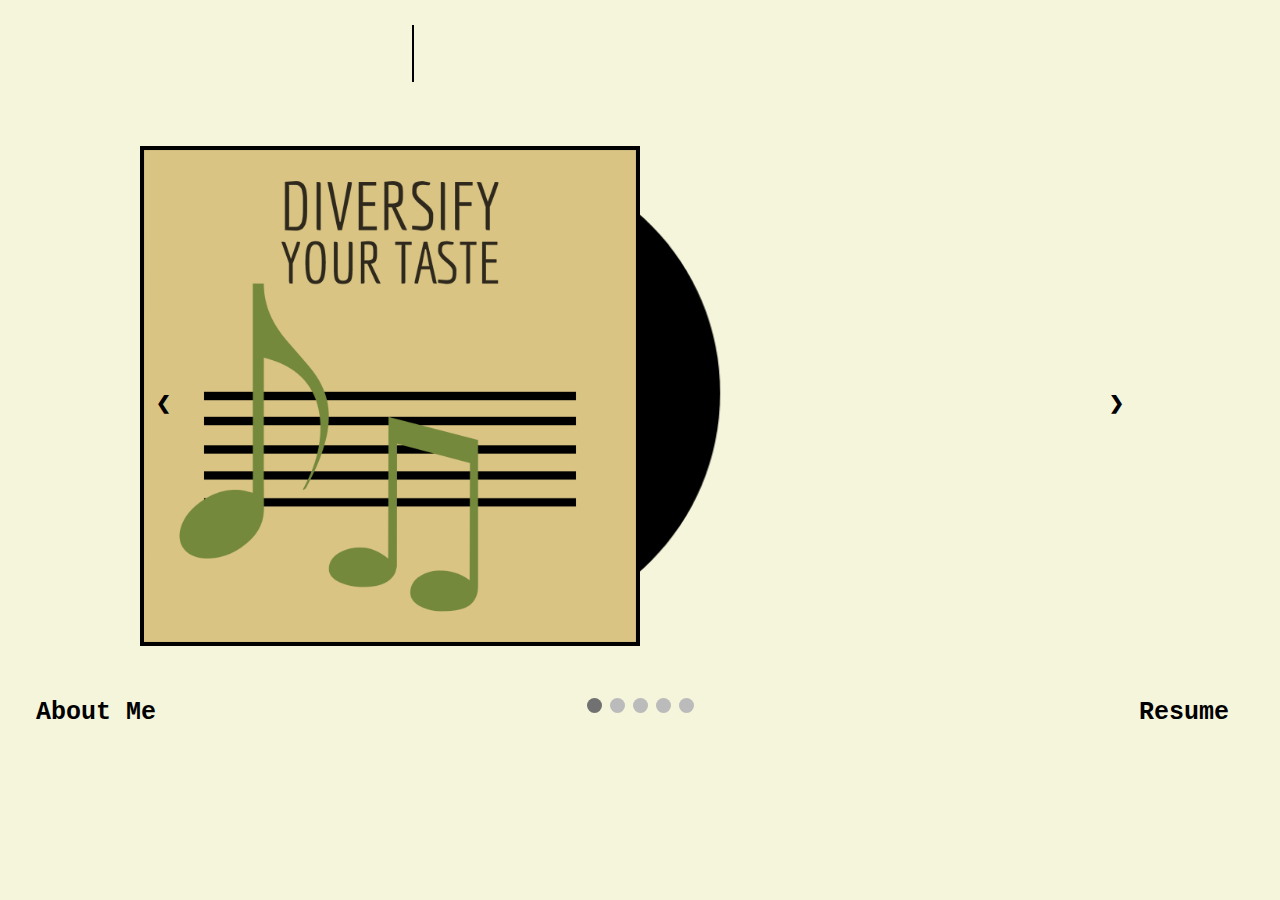
==== index.html @ f2f78a54 "Update index.html" ====
<!DOCTYPE html>
<html lang="en">
<head>
    <meta charset="UTF-8">
    <meta name="viewport" content="width=device-width, initial-scale=1.0">
    <title>John Buergler</title>
    <link rel="stylesheet" href="Design/style.css">
    <link rel="icon" type="image/x-icon" href="Resources/record.png">

</head>
<body>
<div style="vertical-align: center; margin: auto; align-content: center; justify-content: center">
<div class="type-container">
    <div class="typed-out">
        Choose a track!
    </div>
</div>
</div>
<div class="slideshow-container">
    <div class="box fade">
        <div class="container">
            <a href="ProjectPages/DiversifyYourTaste.html">
                <img src="Resources/record.png", class="record">
            </a>
            <img src="Resources/diversifyYourTaste-1.png", class="cover">
            <div class="overlay" style="background-color: moccasin">
                <div class="genre" style="font-size: 50px"><strong>Genres:</strong><br>
                </div>
                <div class="text" style="font-size: 35px">
                    Python<br><br>
                    Data Science<br><br>
                    Machine Learning</div>
            </div>
        </div>
    </div>
    <div class="box fade">
        <div class="container">
                <a href="ProjectPages/animator.html">
                    <img src="Resources/record.png", class="record">
                </a>        <img src="Resources/animator-1.png", class="cover">
            <div class="overlay" style="background-color: steelblue">
                <div class="genre" style="font-size: 50px"><strong>Genres:</strong><br>
                </div>
                <div class="text" style="font-size: 35px;">
                    <br>Java<br><br>
                    Object-Oriented Programming<br><br>
                </div>
            </div>
        </div>
    </div>
    <div class="box fade">
        <div class="container">
            <a href="ProjectPages/gameRecEngine.html">
                <img src="Resources/record.png", class="record">
            </a>
            <img src="Resources/game%20recommendation%20engine-1.png", class="cover">
            <div class="overlay" style="background-color: indianred">
                <div class="genre" style="font-size: 50px"><strong>Genres:</strong><br>
                </div>
                <div class="text", style="font-size: 35px">
                    Java<br><br>
                    Object-Oriented Programming<br><br></div>
            </div>
        </div>
    </div>
    <div class="box fade">
        <div class="container">
                <a href="https://github.com/john-buergler/Freecell", target="_blank">
                    <img src="Resources/record.png", class="record">
                </a>
                <img src="Resources/Freecell-1.png", class="cover">
            <div class="overlay" style="background-color: indianred">
                <div class="genre" style="font-size: 50px"><strong>Genres:</strong><br>
                </div>
                <div class="text", style="font-size: 35px">
                    Java<br><br>
                    Object-Oriented Programming<br><br></div>
            </div>
        </div>
    </div>
    <div class="box fade">
        <div class="container">
                <a href="https://github.com/john-buergler", target="_blank">
                    <img src="Resources/record.png", class="record">
                </a>
                <img src="Resources/github-1.png", class="cover">
        </div>
    </div>

    <a class="prev" onclick="plusSlides(-1)">❮</a>
    <a class="next" onclick="plusSlides(1)">❯</a>
</div>
<br><br><br><br><br><br>

<div class="button-table">
    <div class="about">
        <a href="ProjectPages/about.html" class="corner-buttons"><b>About Me</b></a>
    </div>
    <div class="dots">
        <div style="text-align:center">
            <span class="dot" onclick="currentSlide(1)"></span>
            <span class="dot" onclick="currentSlide(2)"></span>
            <span class="dot" onclick="currentSlide(3)"></span>
            <span class="dot" onclick="currentSlide(4)"></span>
            <span class="dot" onclick="currentSlide(5)"></span>
        </div>
    </div>
    <div class="resume">
        <a href="https://drive.google.com/file/d/1N1olFQgUlAR1cdcOwTJ95N0ncdki8EwU/view?usp=share_link", target="_blank" class="corner-buttons"><b>Resume</b></a>
    </div>
</div>
</div>
<script src="model.js"></script>
</body>
</html>
---- Design/style.css ----
*,
*::before,
*::after {
}

h1 {
    text-align: center;
}

a:link {
    text-decoration: none;
}

a:visited {
    text-decoration: none;

}

a:hover {
    text-decoration: none;

}

a:after {
    text-decoration: none;

}

.corner-buttons {
    font-size: 25px;
    font-family: "Courier New";
    width: 100%;
    color: black;
}

.button-table {
    display: table-row;
    position: absolute;
    width: 100%;
}

.about {
    display: table-cell;
    width: 15%;
    position: absolute;
    left: 0px;
    justify-content: center;
    display: flex;
    text-align: center;

}

.dots {
    display: table-cell;
    width: 70%;
    position: absolute;
    left: 15%;
}

.resume {
    display: table-cell;
    width: 15%;
    position: absolute;
    right: 0px;
    justify-content: center;
    display: flex;
    text-align: center;
}

@keyframes slideOut {
    to {
        transform: translateX(80%);
    }
}

.container {
    position: relative;
    width: 100%;
}

.record {
    height: 100%;
    width: 50%;
    left: 0;
    position: relative;
    transition: 500ms;
}

.record:hover {
    transform: translateX(80%);
    transition: 500ms;
    animation-iteration-count: 1;
    animation-fill-mode: forwards;
}

.genre {
    color: black;
    font-size: 23px;
    position: absolute;
    top: 20%;
    left: 50%;
    -webkit-transform: translate(-50%, -50%);
    -ms-transform: translate(-50%, -50%);
    transform: translate(-50%, -50%);
    text-align: center;
}

.cover {
    position: relative;
    height: 100%;
    width: 50%;
    background-color: darkcyan;
    opacity: 1;
}
.record {
    position: absolute;
    height: 98%;
    width: 49%;
    left: 10%;
}

.slideshow-container {
    top: 60px;
    max-width: 1000px;
    position: relative;
    margin: auto;
}

.text {
    color: black;
    font-size: 20px;
    position: absolute;
    top: 57%;
    left: 50%;
    -webkit-transform: translate(-50%, -50%);
    -ms-transform: translate(-50%, -50%);
    transform: translate(-50%, -50%);
    text-align: center;
}

.box {
    width: 100%;
    height: 50%;
    background-color: beige;
    display: none;
}

.overlay {
    position: absolute;
    border-style: solid;
    top: 0;
    bottom: 0;
    left: 0;
    right: 0;
    height: 100%;
    width: 50%;
    opacity: 0;
    transition: .2s ease;
}

body {
    background: beige;
    font-family: "TeX Gyre Schola", "New Century Schoolbook", Serif;
    font-family: "TeX Gyre Schola", "New Century Schoolbook", Serif;
    margin: auto;
}

.title {
    font-family: "Courier New";
    font-size: 50px;
}

/* The dots/bullets/indicators */
.dot {
    cursor: pointer;
    height: 15px;
    width: 15px;
    margin: 0 2px;
    background-color: #bbb;
    border-radius: 50%;
    display: inline-block;
    transition: background-color 0.2s ease;
}

.active, .dot:hover {
    background-color: #717171;
}

/* Fading animation */
.fade {
    animation-name: fade;
    animation-duration: 0.2s;
}

@keyframes fade {
    from {opacity: .4}
    to {opacity: 1}
}

/* Next & previous buttons */
.prev, .next {
    cursor: pointer;
    position: absolute;
    top: 50%;
    width: auto;
    padding: 16px;
    margin-top: -22px;
    color: black;
    font-weight: bold;
    font-size: 18px;
    transition: 0.2s ease;
    border-radius: 0 3px 3px 0;
    user-select: none;
}

/* Position the "next button" to the right */
.next {
    right: 0;
    border-radius: 3px 0 0 3px;
}

/* On hover, add a black background color with a little bit see-through */
.prev:hover, .next:hover {
    background-color: burlywood;
}

/* TypeWriter header*/

.typed-out {
    overflow: hidden;
    border-right: .05em solid black;
    white-space: nowrap;
    font-size: 50px;
    font-family: "Courier New";
    width: 0;
    animation:
            typing 1s steps(35, end) forwards,
            blink .8s infinite;
    animation-delay: 1.5s;
}

.type-container {
    display: inline-block;
    position: relative;
    margin: auto;
    left: calc(50% - 227.54px);
    padding-top: 25px;
}

@keyframes typing {
    from { width: 0 }
    to { width: 100% }
}

@keyframes blink {
    from {
        border-color: transparent
    }
    to {
        border-color: black;
    }
}
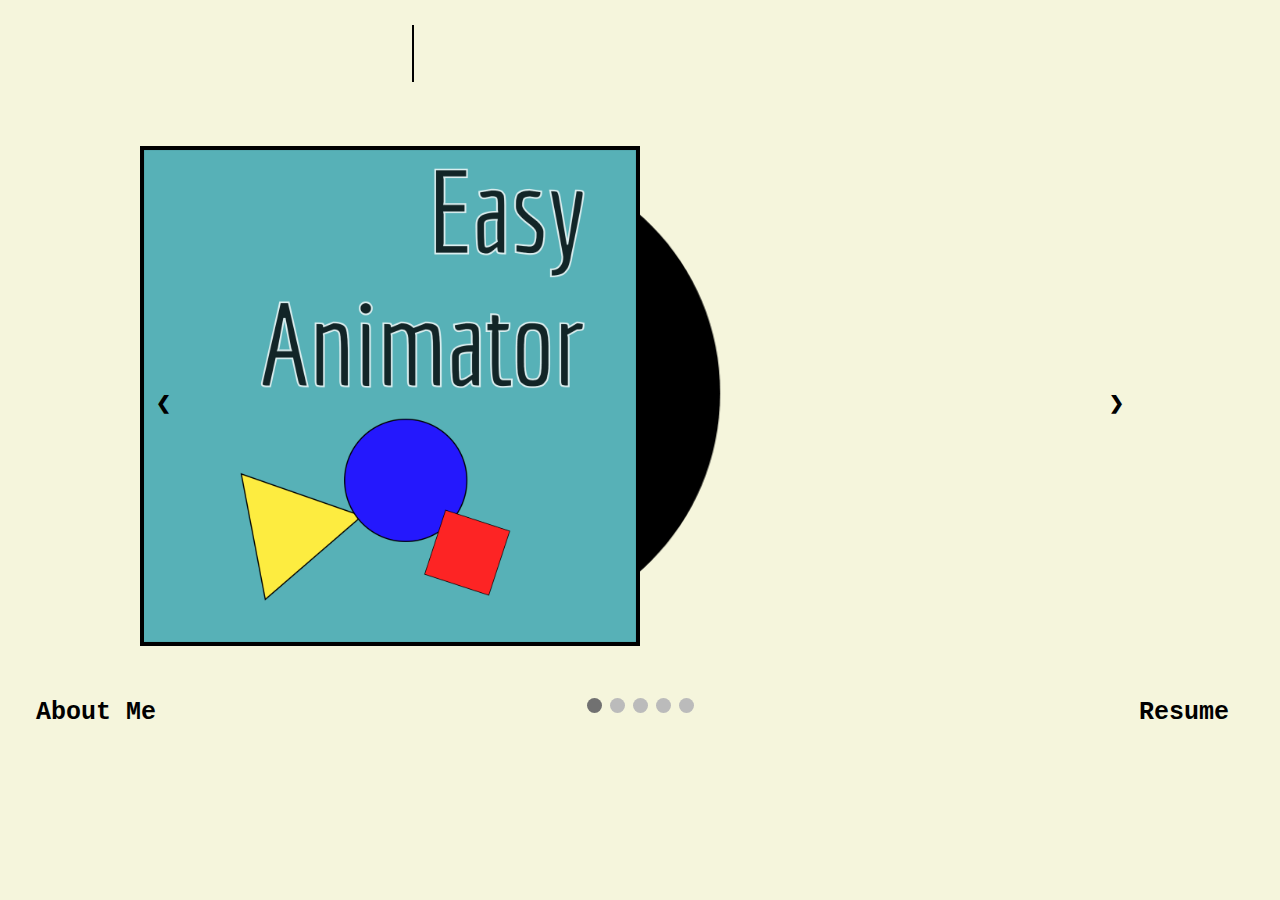
==== commit 09fac66f: "reorder" ====
--- a/index.html
+++ b/index.html
@@ -9,7 +9,7 @@
 
 </head>
 <body>
-<div style="vertical-align: center; margin: auto; align-content: center; justify-content: center">
+<div style="vertical-align: center; margin: auto; align-content: center; justify-content: center;">
 <div class="type-container">
     <div class="typed-out">
         Choose a track!
@@ -17,6 +17,21 @@
 </div>
 </div>
 <div class="slideshow-container">
+    <div class="box fade">
+        <div class="container">
+                <a href="ProjectPages/animator.html">
+                    <img src="Resources/record.png", class="record">
+                </a>        <img src="Resources/animator-1.png", class="cover">
+            <div class="overlay" style="background-color: steelblue">
+                <div class="genre" style="font-size: 50px"><strong>Genres:</strong><br>
+                </div>
+                <div class="text" style="font-size: 35px;">
+                    <br>Java<br><br>
+                    Object-Oriented Programming<br><br>
+                </div>
+            </div>
+        </div>
+    </div>
     <div class="box fade">
         <div class="container">
             <a href="ProjectPages/DiversifyYourTaste.html">
@@ -30,21 +45,6 @@
                     Python<br><br>
                     Data Science<br><br>
                     Machine Learning</div>
-            </div>
-        </div>
-    </div>
-    <div class="box fade">
-        <div class="container">
-                <a href="ProjectPages/animator.html">
-                    <img src="Resources/record.png", class="record">
-                </a>        <img src="Resources/animator-1.png", class="cover">
-            <div class="overlay" style="background-color: steelblue">
-                <div class="genre" style="font-size: 50px"><strong>Genres:</strong><br>
-                </div>
-                <div class="text" style="font-size: 35px;">
-                    <br>Java<br><br>
-                    Object-Oriented Programming<br><br>
-                </div>
             </div>
         </div>
     </div>
@@ -106,7 +106,7 @@
         </div>
     </div>
     <div class="resume">
-        <a href="https://drive.google.com/file/d/1N1olFQgUlAR1cdcOwTJ95N0ncdki8EwU/view?usp=share_link", target="_blank" class="corner-buttons"><b>Resume</b></a>
+        <a href="https://docs.google.com/document/d/1iJ5OZH0LTAn86zqJxmFVtcz496lvCIes3xhpGj5lBFs/edit?usp=share_link", target="_blank" class="corner-buttons"><b>Resume</b></a>
     </div>
 </div>
 </div>
--- a/Design/style.css
+++ b/Design/style.css
@@ -65,6 +65,7 @@
     justify-content: center;
     display: flex;
     text-align: center;
+    padding-bottom: 20px;
 }
 
 @keyframes slideOut {
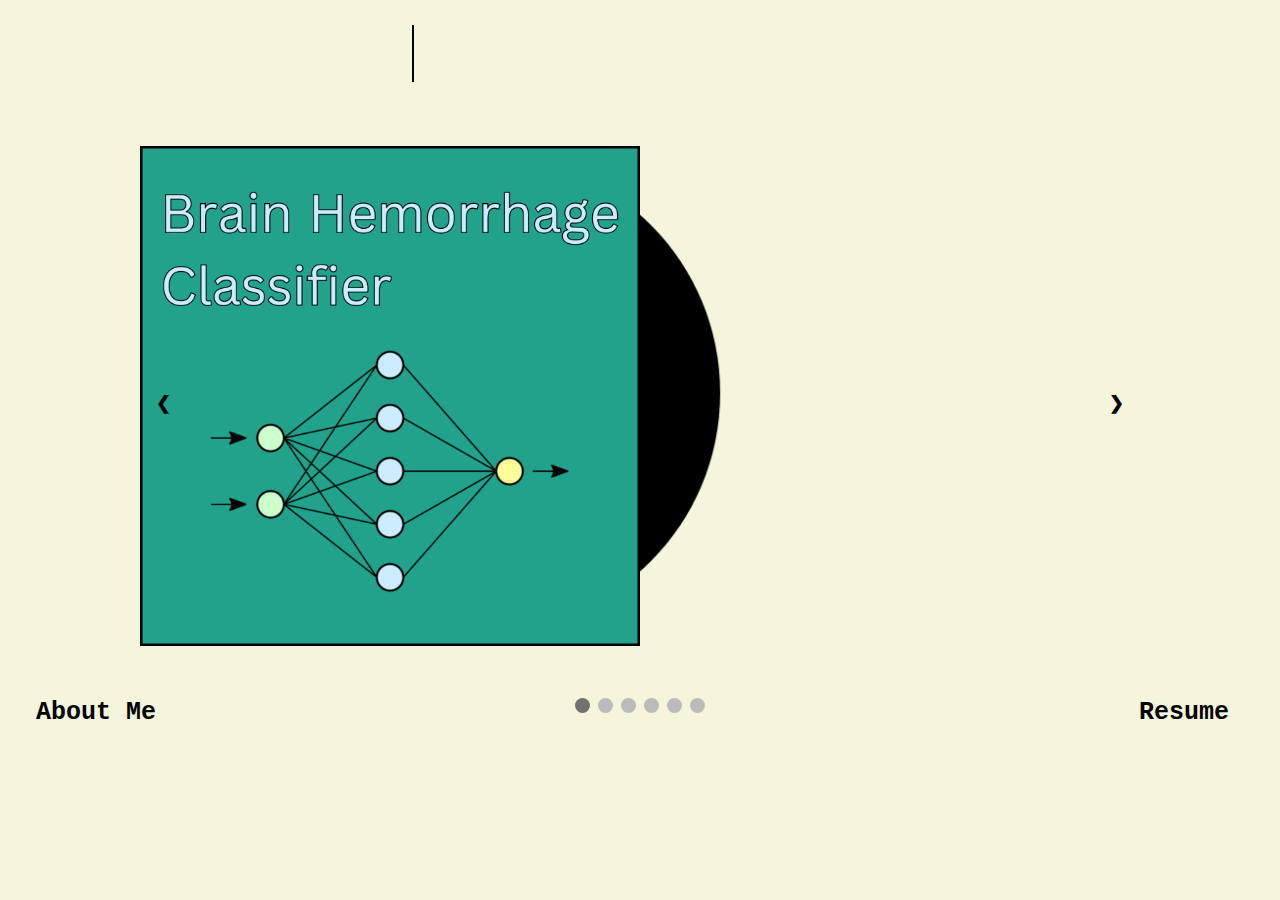
==== commit 1ec8ba6e: "new pages for updated projects" ====
--- a/index.html
+++ b/index.html
@@ -19,22 +19,37 @@
 <div class="slideshow-container">
     <div class="box fade">
         <div class="container">
-                <a href="ProjectPages/animator.html">
-                    <img src="Resources/record.png", class="record">
-                </a>        <img src="Resources/animator-1.png", class="cover">
+            <a href="ProjectPages/BrainScanClassifier.html">
+                <img src="Resources/record.png", class="record">
+            </a>        <img src="Resources/brainHemorrhageCover.png", class="cover">
             <div class="overlay" style="background-color: steelblue">
                 <div class="genre" style="font-size: 50px"><strong>Genres:</strong><br>
                 </div>
                 <div class="text" style="font-size: 35px;">
-                    <br>Java<br><br>
-                    Object-Oriented Programming<br><br>
+                    <br>Python<br><br>
+                    Artificial Intelligence<br><br>
                 </div>
             </div>
         </div>
     </div>
     <div class="box fade">
         <div class="container">
-            <a href="ProjectPages/DiversifyYourTaste.html">
+            <a href="ProjectPages/ChessGarden.html">
+                <img src="Resources/record.png", class="record">
+            </a>        <img src="Resources/chessGardenCover.png", class="cover">
+            <div class="overlay" style="background-color: steelblue">
+                <div class="genre" style="font-size: 50px"><strong>Genres:</strong><br>
+                </div>
+                <div class="text" style="font-size: 35px;">
+                    <br>Python<br><br>
+                    Artificial Intelligence<br><br>
+                </div>
+            </div>
+        </div>
+    </div>
+    <div class="box fade">
+        <div class="container">
+            <a href="https://github.com/john-buergler/Diversify-Your-Taste", target="_blank">
                 <img src="Resources/record.png", class="record">
             </a>
             <img src="Resources/diversifyYourTaste-1.png", class="cover">
@@ -50,16 +65,16 @@
     </div>
     <div class="box fade">
         <div class="container">
-            <a href="ProjectPages/gameRecEngine.html">
+            <a href="ProjectPages/animator.html">
                 <img src="Resources/record.png", class="record">
-            </a>
-            <img src="Resources/game%20recommendation%20engine-1.png", class="cover">
-            <div class="overlay" style="background-color: indianred">
+            </a>        <img src="Resources/animator-1.png", class="cover">
+            <div class="overlay" style="background-color: steelblue">
                 <div class="genre" style="font-size: 50px"><strong>Genres:</strong><br>
                 </div>
-                <div class="text", style="font-size: 35px">
-                    Java<br><br>
-                    Object-Oriented Programming<br><br></div>
+                <div class="text" style="font-size: 35px;">
+                    <br>Java<br><br>
+                    Object-Oriented Programming<br><br>
+                </div>
             </div>
         </div>
     </div>
@@ -103,10 +118,11 @@
             <span class="dot" onclick="currentSlide(3)"></span>
             <span class="dot" onclick="currentSlide(4)"></span>
             <span class="dot" onclick="currentSlide(5)"></span>
+            <span class="dot" onclick="currentSlide(6)"></span>
         </div>
     </div>
     <div class="resume">
-        <a href="https://docs.google.com/document/d/1iJ5OZH0LTAn86zqJxmFVtcz496lvCIes3xhpGj5lBFs/edit?usp=share_link", target="_blank" class="corner-buttons"><b>Resume</b></a>
+        <a href="https://docs.google.com/document/d/1et5cM9E4APqEKnzK6UlbcUoWH1FzA5g8vaf14KJukwk/edit?usp=sharing", target="_blank" class="corner-buttons"><b>Resume</b></a>
     </div>
 </div>
 </div>
--- a/Design/style.css
+++ b/Design/style.css
@@ -161,7 +161,6 @@
 
 body {
     background: beige;
-    font-family: "TeX Gyre Schola", "New Century Schoolbook", Serif;
     font-family: "TeX Gyre Schola", "New Century Schoolbook", Serif;
     margin: auto;
 }
